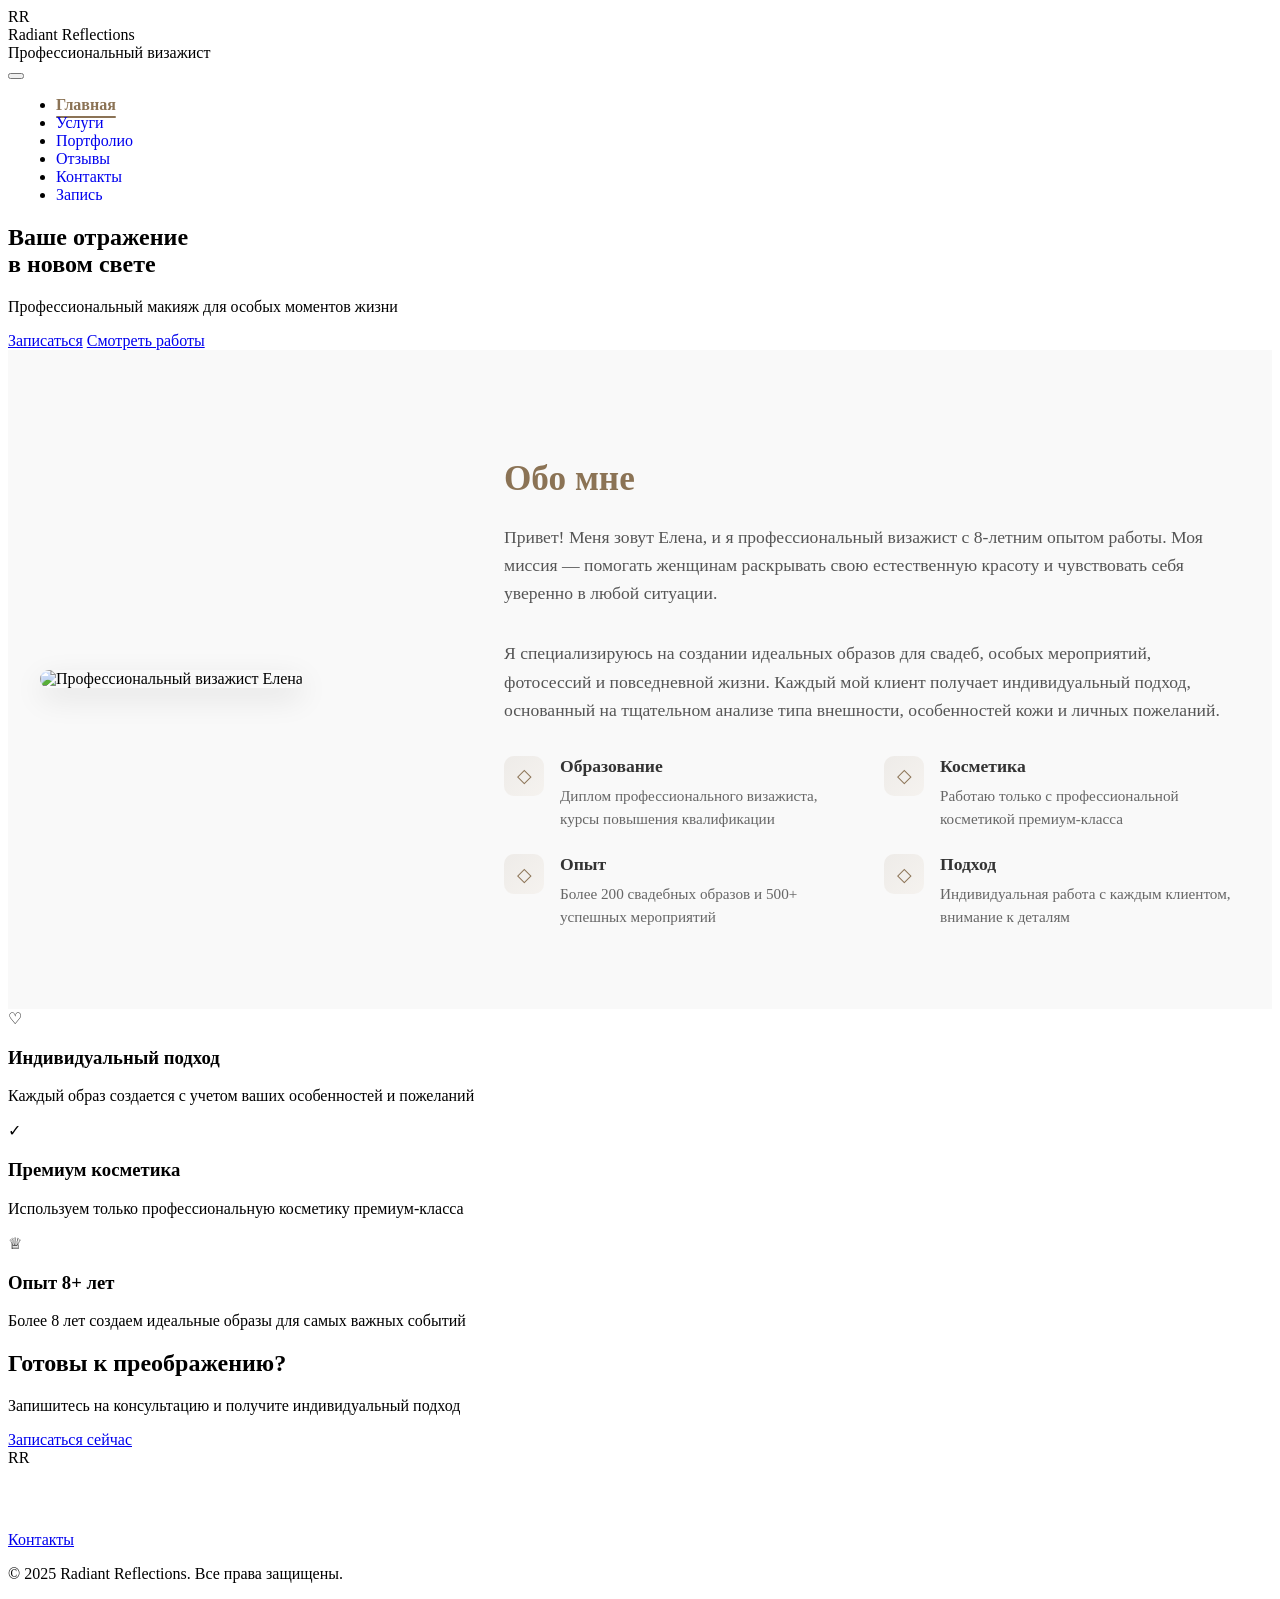
==== index.html @ 1f0fe20b "Add files via upload" ====
<!DOCTYPE html>
<html lang="ru">
<head>
    <meta charset="UTF-8">
    <meta name="viewport" content="width=device-width, initial-scale=1.0">
    <title>Radiant Reflections - Профессиональный визажист</title>
    <!-- ПОДКЛЮЧАЕМ ОБА ФАЙЛА СТИЛЕЙ -->
    <link rel="stylesheet" href="style.css">
    <link rel="stylesheet" href="index.css">
</head>
<body>
    <header class="header">
        <nav class="nav">
            <div class="nav-brand">
                <a href="index.html" style="text-decoration: none; color: inherit;">
                    <div class="logo-container">
                        <div class="logo">RR</div>
                        <div class="logo-text">
                            <div class="logo-main">Radiant Reflections</div>
                            <div class="logo-sub">Профессиональный визажист</div>
                        </div>
                    </div>
                </a>
            </div>
            
            <button class="hamburger">
                <span></span>
                <span></span>
                <span></span>
            </button>
            
            <ul class="nav-menu">
                <li><a href="index.html" class="active">Главная</a></li>
                <li><a href="services.html">Услуги</a></li>
                <li><a href="portfolio.html">Портфолио</a></li>
                <li><a href="reviews.html">Отзывы</a></li>
                <li><a href="contacts.html">Контакты</a></li>
                <li><a href="booking.html">Запись</a></li>
            </ul>
        </nav>
    </header>

    <section class="hero">
        <div class="container">
            <div class="hero-content">
                <h1 class="hero-title">Ваше отражение<br>в новом свете</h1>
                <p class="hero-subtitle">Профессиональный макияж для особых моментов жизни</p>
                <div class="hero-actions">
                    <a href="booking.html" class="btn-primary">Записаться</a>
                    <a href="portfolio.html" class="btn-secondary">Смотреть работы</a>
                </div>
            </div>
        </div>
    </section>

    <!-- Новая секция "Обо мне" -->
    <section class="about-section">
        <div class="about-container">
            <div class="about-photo">
                <img src="https://p2.zoon.ru/9/0/5fc0f9878052a122c15f770e_5fc0f9b4b5502.jpg" alt="Профессиональный визажист Елена">
            </div>
            <div class="about-content">
                <h2 class="about-title">Обо мне</h2>
                <p class="about-text">
                    Привет! Меня зовут Елена, и я профессиональный визажист с 8-летним опытом работы. 
                    Моя миссия — помогать женщинам раскрывать свою естественную красоту и чувствовать 
                    себя уверенно в любой ситуации.
                </p>
                <p class="about-text">
                    Я специализируюсь на создании идеальных образов для свадеб, особых мероприятий, 
                    фотосессий и повседневной жизни. Каждый мой клиент получает индивидуальный подход, 
                    основанный на тщательном анализе типа внешности, особенностей кожи и личных пожеланий.
                </p>
                
                <div class="about-features">
                    <div class="about-feature">
                        <div class="about-feature-icon">◇</div>
                        <div class="about-feature-text">
                            <h4>Образование</h4>
                            <p>Диплом профессионального визажиста, курсы повышения квалификации</p>
                        </div>
                    </div>
                    
                    <div class="about-feature">
                        <div class="about-feature-icon">◇</div>
                        <div class="about-feature-text">
                            <h4>Косметика</h4>
                            <p>Работаю только с профессиональной косметикой премиум-класса</p>
                        </div>
                    </div>
                    
                    <div class="about-feature">
                        <div class="about-feature-icon">◇</div>
                        <div class="about-feature-text">
                            <h4>Опыт</h4>
                            <p>Более 200 свадебных образов и 500+ успешных мероприятий</p>
                        </div>
                    </div>
                    
                    <div class="about-feature">
                        <div class="about-feature-icon">◇</div>
                        <div class="about-feature-text">
                            <h4>Подход</h4>
                            <p>Индивидуальная работа с каждым клиентом, внимание к деталям</p>
                        </div>
                    </div>
                </div>
            </div>
        </div>
    </section>

    <section class="features">
        <div class="container">
            <div class="features-grid">
                <div class="feature-card">
                    <div class="feature-icon">♡</div>
                    <h3>Индивидуальный подход</h3>
                    <p>Каждый образ создается с учетом ваших особенностей и пожеланий</p>
                </div>
                <div class="feature-card">
                    <div class="feature-icon">✓</div>
                    <h3>Премиум косметика</h3>
                    <p>Используем только профессиональную косметику премиум-класса</p>
                </div>
                <div class="feature-card">
                    <div class="feature-icon">♕</div>
                    <h3>Опыт 8+ лет</h3>
                    <p>Более 8 лет создаем идеальные образы для самых важных событий</p>
                </div>
            </div>
        </div>
    </section>

    <section class="cta-section">
        <div class="container">
            <h2>Готовы к преображению?</h2>
            <p>Запишитесь на консультацию и получите индивидуальный подход</p>
            <a href="booking.html" class="btn-primary">Записаться сейчас</a>
        </div>
    </section>

    <footer class="footer">
        <div class="container">
            <div class="footer-content">
                <div class="footer-brand">
                    <!-- Логотип в футере с ссылкой на главную -->
                    <a href="index.html" style="text-decoration: none; color: inherit;">
                        <div class="logo-container" style="gap: 0.8rem;">
                            <div class="logo" style="width: 40px; height: 40px; font-size: 1rem;">RR</div>
                            <div class="logo-text">
                                <div class="logo-main" style="color: white; font-size: 1.3rem;">Radiant Reflections</div>
                                <div class="logo-sub" style="color: rgba(255,255,255,0.7);">Ваш профессиональный визажист</div>
                            </div>
                        </div>
                    </a>
                </div>
                <div class="footer-links">
                    <a href="contacts.html">Контакты</a>
                </div>
            </div>
            <div class="footer-bottom">
                <p>&copy; 2025 Radiant Reflections. Все права защищены.</p>
            </div>
        </div>
    </footer>

    <!-- JavaScript для гамбургер меню -->
    <script src="script.js"></script>
</body>
</html>
---- style.css ----
@import url('style.css');

/* Стили для активной ссылки в навигации */
.nav-menu .active {
    color: #8b7355 !important;
    font-weight: 600;
    position: relative;
}

.nav-menu .active::after {
    content: '';
    position: absolute;
    bottom: -5px;
    left: 0;
    width: 100%;
    height: 2px;
    background-color: #8b7355;
    border-radius: 1px;
}

/* Убираем стандартное подчеркивание для всех ссылок */
.nav-menu a {
    text-decoration: none;
    position: relative;
    transition: color 0.3s ease;
}

/* Ховер эффект для неактивных ссылок */
.nav-menu a:not(.active):hover {
    color: #8b7355 !important;
}

/* Анимация при наведении на неактивные ссылки */
.nav-menu a:not(.active):hover::after {
    content: '';
    position: absolute;
    bottom: -5px;
    left: 0;
    width: 100%;
    height: 1px;
    background-color: #8b7355;
    border-radius: 1px;
    opacity: 0.5;
}

/* Улучшаем отображение пунктов меню */
.nav-menu li {
    position: relative;
    margin: 0 0.5rem;
}

.services {
    padding: clamp(60px, 8vw, 80px) 0;
    flex: 1;
}

/* ИСПРАВЛЕНО: ОДНО объявление для сетки услуг 2x2 */
.services-grid {
    display: grid;
    grid-template-columns: repeat(2, 1fr);
    gap: 30px;
    margin-top: 40px;
}

.service-card {
    background: var(--white);
    padding: clamp(1.5rem, 3vw, 2.5rem);
    border-radius: 15px;
    box-shadow: 0 10px 30px rgba(0,0,0,0.08);
    text-align: center;
    transition: transform 0.3s;
}

.service-card:hover {
    transform: translateY(-5px);
}

.service-card h3 {
    font-size: clamp(1.25rem, 2vw, 1.5rem);
    margin-bottom: 1rem;
    color: var(--primary);
}

.service-price {
    font-size: clamp(1.25rem, 2vw, 1.5rem);
    font-weight: 600;
    color: var(--secondary);
    margin-bottom: clamp(1.5rem, 3vw, 2rem);
}

.service-features {
    list-style: none;
    margin-bottom: clamp(1.5rem, 3vw, 2rem);
    text-align: left;
}

.service-features li {
    padding: 0.5rem 0;
    border-bottom: 1px solid var(--light-gray);
    position: relative;
    padding-left: 1.5rem;
    font-size: 0.95rem;
}

.service-features li:before {
    content: '✓';
    position: absolute;
    left: 0;
    color: var(--secondary);
    font-weight: bold;
}

/* Стили для акций через JavaScript */
.promo-section {
    margin-top: 4rem;
    padding-top: 2rem;
    border-top: 1px solid rgba(139, 115, 85, 0.2);
}

.promo-title {
    text-align: center;
    font-size: 2.2rem;
    color: #8b7355;
    margin-bottom: 1rem;
}

.promo-subtitle {
    text-align: center;
    color: #7f8c8d;
    font-size: 1.1rem;
    margin-bottom: 3rem;
    max-width: 600px;
    margin-left: auto;
    margin-right: auto;
}

#promoContainer {
    min-height: 400px;
    position: relative;
}

/* Адаптивность */
@media (max-width: 767px) {
    .services-grid {
        grid-template-columns: 1fr;
        gap: 20px;
    }
}
---- index.css ----
@import url('../style.css');

.about-section {
    padding: 5rem 0;
    background: #f9f9f9;
}

.about-container {
    display: flex;
    align-items: center;
    gap: 4rem;
    max-width: 1200px;
    margin: 0 auto;
    padding: 0 2rem;
}

.about-photo {
    flex: 1;
    max-width: 400px;
}

.about-photo img {
    width: 100%;
    border-radius: 20px;
    box-shadow: 0 10px 30px rgba(0, 0, 0, 0.1);
    object-fit: cover;
    height: 500px;
}

.about-content {
    flex: 1;
}

.about-title {
    font-size: 2.2rem;
    color: #8b7355;
    margin-bottom: 1.5rem;
    font-weight: 700;
}

.about-text {
    font-size: 1.1rem;
    line-height: 1.6;
    color: #555;
    margin-bottom: 2rem;
}

.about-features {
    display: grid;
    grid-template-columns: repeat(2, 1fr);
    gap: 1.5rem;
    margin-top: 2rem;
}

.about-feature {
    display: flex;
    align-items: flex-start;
    gap: 1rem;
}

.about-feature-icon {
    width: 40px;
    height: 40px;
    background: linear-gradient(135deg, rgba(139, 115, 85, 0.1), rgba(212, 184, 150, 0.1));
    border-radius: 10px;
    display: flex;
    align-items: center;
    justify-content: center;
    color: #8b7355;
    font-size: 1.2rem;
    flex-shrink: 0;
}

.about-feature-text h4 {
    margin: 0 0 0.5rem 0;
    color: #333;
    font-size: 1.1rem;
}

.about-feature-text p {
    margin: 0;
    color: #666;
    font-size: 0.95rem;
    line-height: 1.5;
}

/* Стили для активной ссылки в навигации */
.nav-menu .active {
    color: #8b7355 !important; /* Коричневый цвет */
    font-weight: 600;
    position: relative;
}

.nav-menu .active::after {
    content: '';
    position: absolute;
    bottom: -5px;
    left: 0;
    width: 100%;
    height: 2px;
    background-color: #8b7355;
    border-radius: 1px;
}

/* Убираем стандартное подчеркивание для всех ссылок */
.nav-menu a {
    text-decoration: none;
    position: relative;
    transition: color 0.3s ease;
}

/* Ховер эффект для неактивных ссылок */
.nav-menu a:not(.active):hover {
    color: #8b7355 !important;
}

/* Анимация при наведении на неактивные ссылки */
.nav-menu a:not(.active):hover::after {
    content: '';
    position: absolute;
    bottom: -5px;
    left: 0;
    width: 100%;
    height: 1px;
    background-color: #8b7355;
    border-radius: 1px;
    opacity: 0.5;
}

/* Улучшаем отображение пунктов меню */
.nav-menu li {
    position: relative;
    margin: 0 0.5rem;
}

/* Адаптивность для секции "Обо мне" */
@media (max-width: 992px) {
    .about-container {
        flex-direction: column;
        gap: 3rem;
    }
    
    .about-photo {
        max-width: 500px;
    }
    
    .about-photo img {
        height: 400px;
    }
}

@media (max-width: 768px) {
    .about-features {
        grid-template-columns: 1fr;
    }
    
    .about-title {
        font-size: 1.8rem;
    }
    
    .about-photo img {
        height: 350px;
    }
}
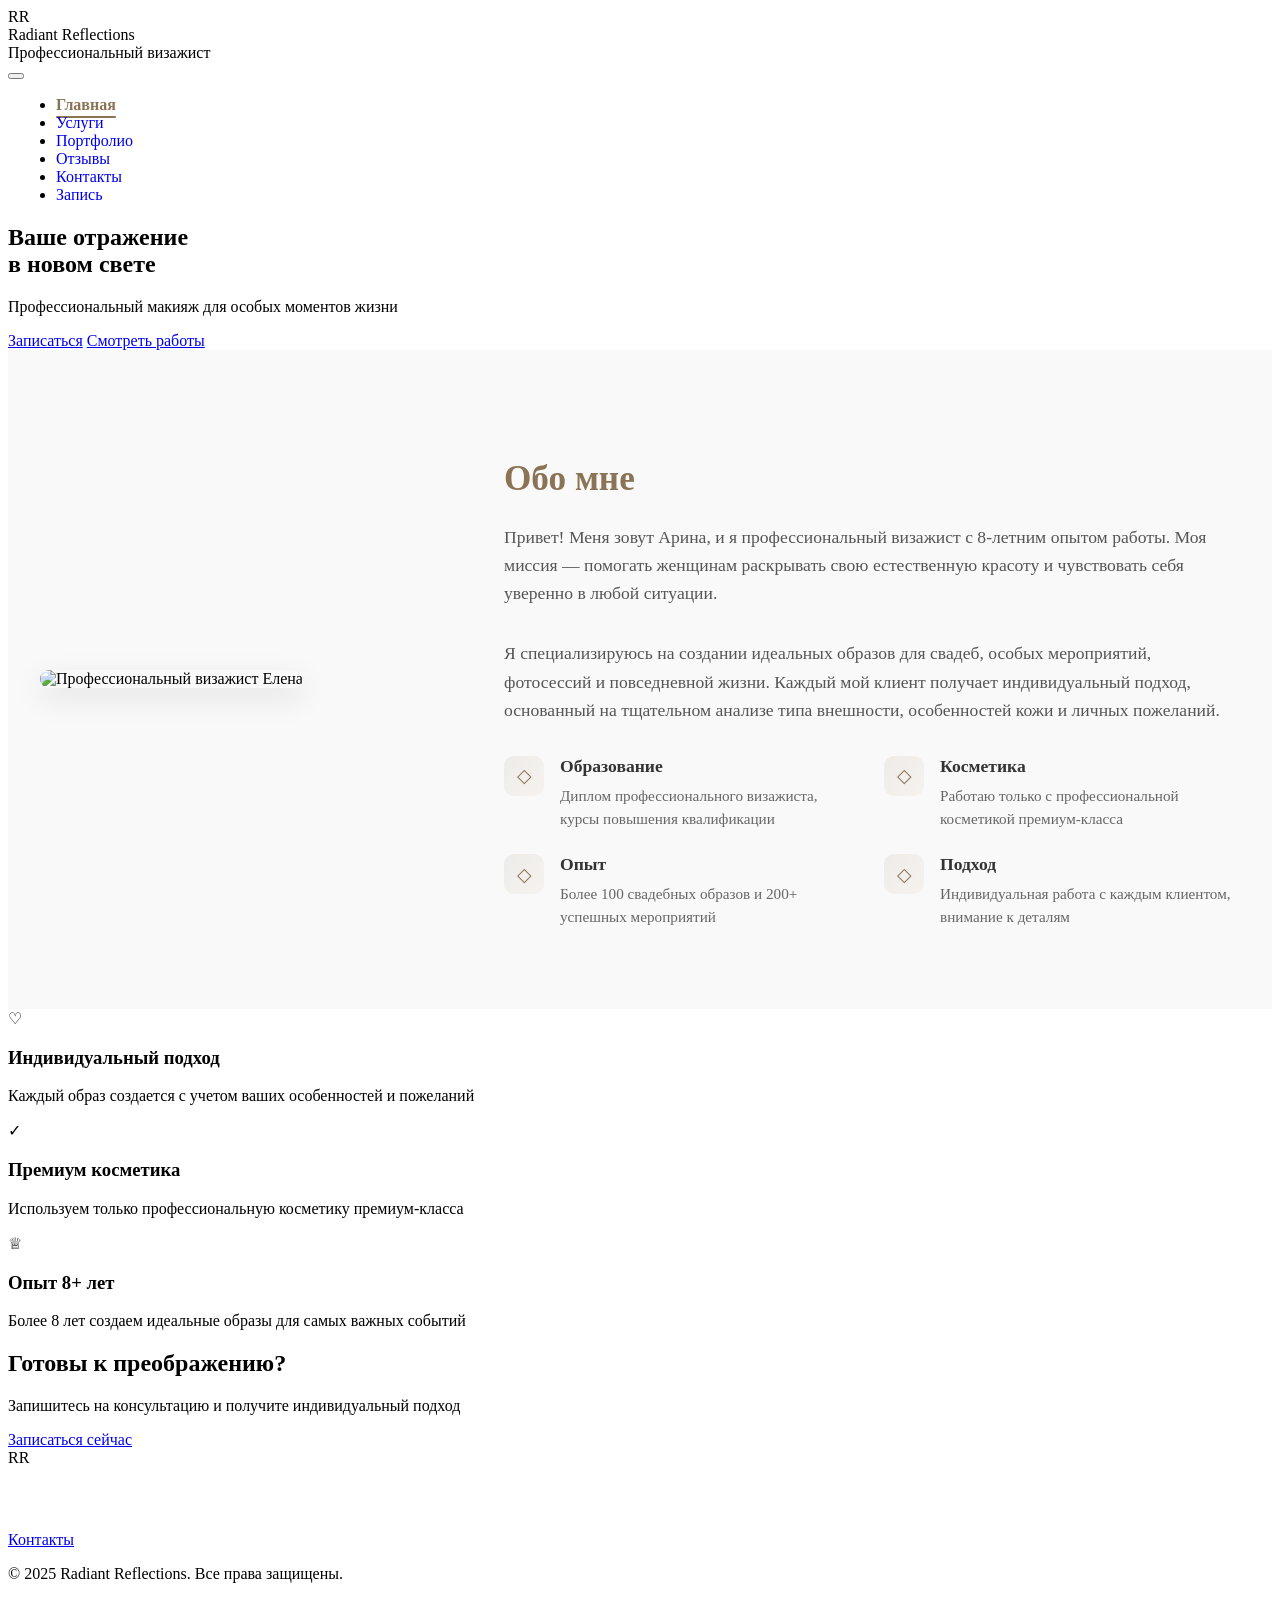
==== commit 1d39870a: "Update index.html" ====
--- a/index.html
+++ b/index.html
@@ -62,7 +62,7 @@
             <div class="about-content">
                 <h2 class="about-title">Обо мне</h2>
                 <p class="about-text">
-                    Привет! Меня зовут Елена, и я профессиональный визажист с 8-летним опытом работы. 
+                    Привет! Меня зовут Арина, и я профессиональный визажист с 8-летним опытом работы. 
                     Моя миссия — помогать женщинам раскрывать свою естественную красоту и чувствовать 
                     себя уверенно в любой ситуации.
                 </p>
@@ -93,7 +93,7 @@
                         <div class="about-feature-icon">◇</div>
                         <div class="about-feature-text">
                             <h4>Опыт</h4>
-                            <p>Более 200 свадебных образов и 500+ успешных мероприятий</p>
+                            <p>Более 100 свадебных образов и 200+ успешных мероприятий</p>
                         </div>
                     </div>
                     
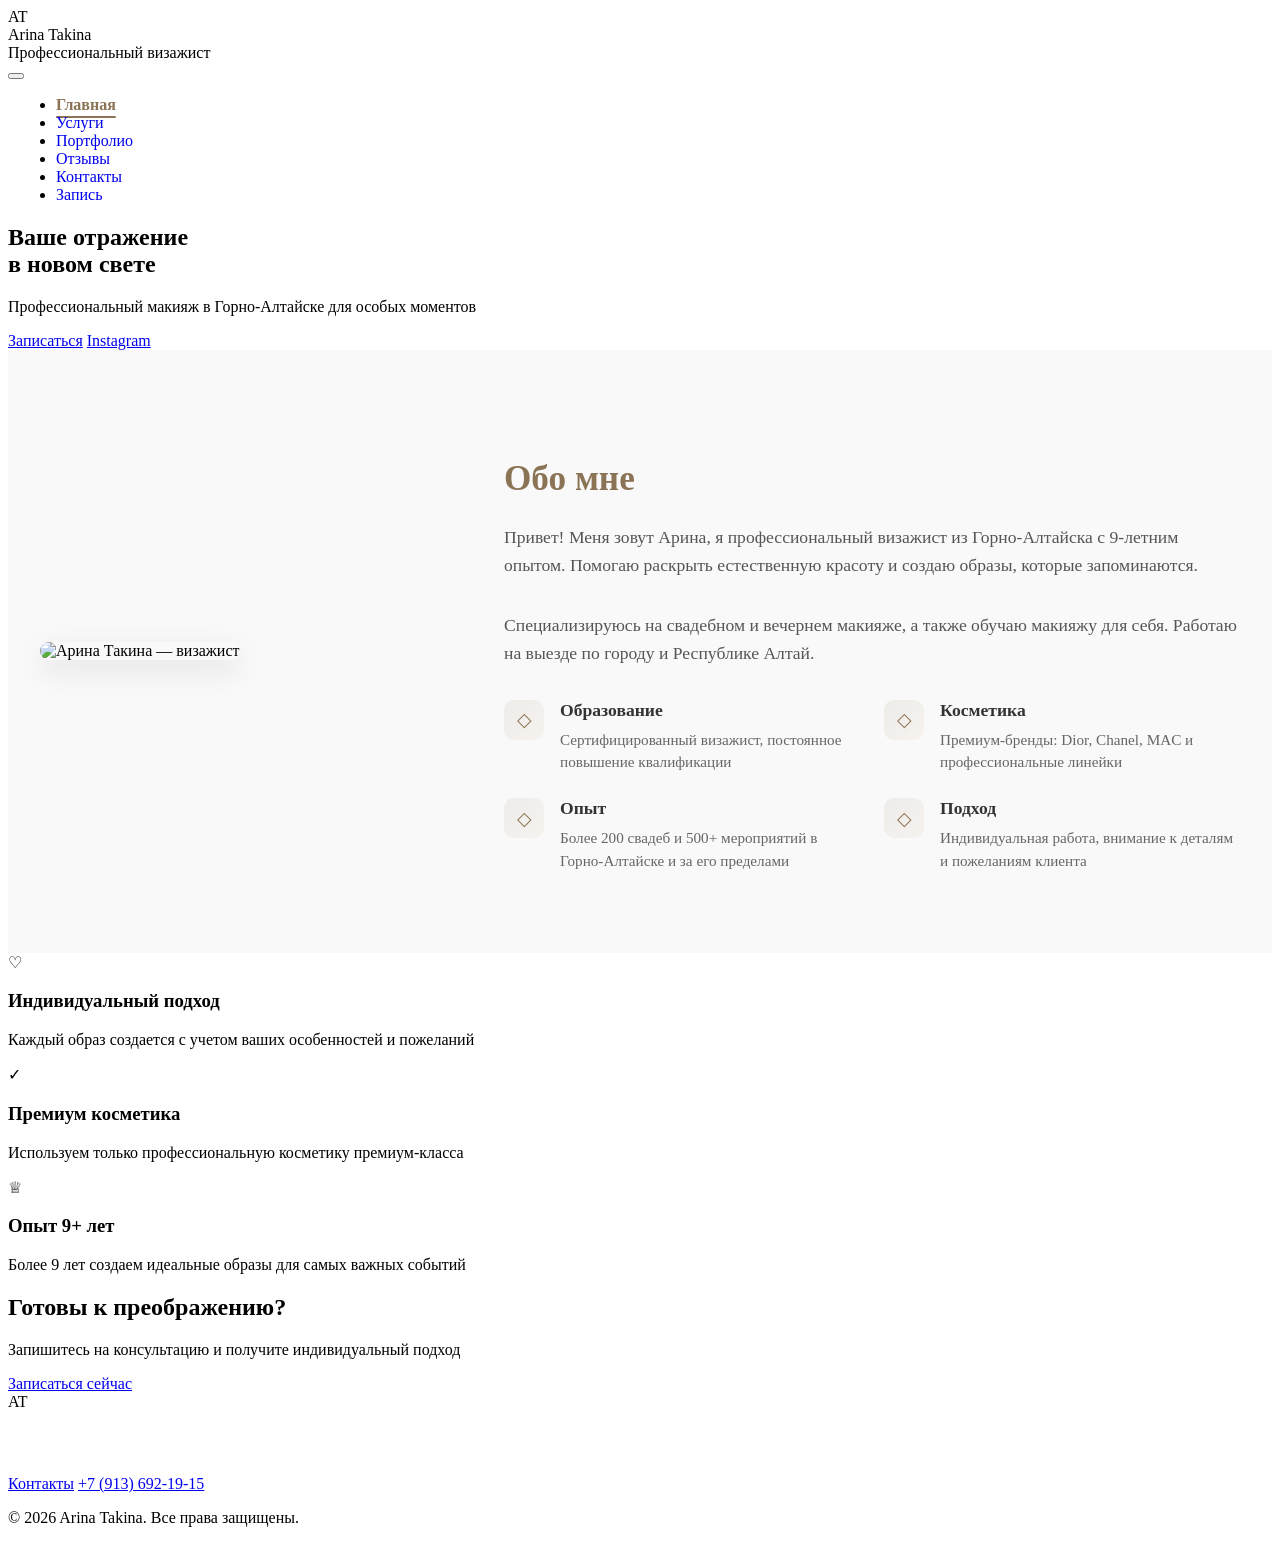
==== commit 0813d956: "Update index.html" ====
--- a/index.html
+++ b/index.html
@@ -3,8 +3,7 @@
 <head>
     <meta charset="UTF-8">
     <meta name="viewport" content="width=device-width, initial-scale=1.0">
-    <title>Radiant Reflections - Профессиональный визажист</title>
-    <!-- ПОДКЛЮЧАЕМ ОБА ФАЙЛА СТИЛЕЙ -->
+    <title>Arina Takina — визажист Горно-Алтайск</title>
     <link rel="stylesheet" href="style.css">
     <link rel="stylesheet" href="index.css">
 </head>
@@ -14,9 +13,9 @@
             <div class="nav-brand">
                 <a href="index.html" style="text-decoration: none; color: inherit;">
                     <div class="logo-container">
-                        <div class="logo">RR</div>
+                        <div class="logo">AT</div>
                         <div class="logo-text">
-                            <div class="logo-main">Radiant Reflections</div>
+                            <div class="logo-main">Arina Takina</div>
                             <div class="logo-sub">Профессиональный визажист</div>
                         </div>
                     </div>
@@ -44,32 +43,29 @@
         <div class="container">
             <div class="hero-content">
                 <h1 class="hero-title">Ваше отражение<br>в новом свете</h1>
-                <p class="hero-subtitle">Профессиональный макияж для особых моментов жизни</p>
+                <p class="hero-subtitle">Профессиональный макияж в Горно-Алтайске для особых моментов</p>
                 <div class="hero-actions">
                     <a href="booking.html" class="btn-primary">Записаться</a>
-                    <a href="portfolio.html" class="btn-secondary">Смотреть работы</a>
+                    <a href="https://instagram.com/arinatakina" class="btn-secondary" target="_blank">Instagram</a>
                 </div>
             </div>
         </div>
     </section>
 
-    <!-- Новая секция "Обо мне" -->
     <section class="about-section">
         <div class="about-container">
             <div class="about-photo">
-                <img src="https://p2.zoon.ru/9/0/5fc0f9878052a122c15f770e_5fc0f9b4b5502.jpg" alt="Профессиональный визажист Елена">
+                <img src="https://images.pexels.com/photos/4586684/pexels-photo-4586684.jpeg?auto=compress&cs=tinysrgb&w=800" alt="Арина Такина — визажист">
             </div>
             <div class="about-content">
                 <h2 class="about-title">Обо мне</h2>
                 <p class="about-text">
-                    Привет! Меня зовут Арина, и я профессиональный визажист с 8-летним опытом работы. 
-                    Моя миссия — помогать женщинам раскрывать свою естественную красоту и чувствовать 
-                    себя уверенно в любой ситуации.
+                    Привет! Меня зовут Арина, я профессиональный визажист из Горно-Алтайска с 9-летним опытом. 
+                    Помогаю раскрыть естественную красоту и создаю образы, которые запоминаются.
                 </p>
                 <p class="about-text">
-                    Я специализируюсь на создании идеальных образов для свадеб, особых мероприятий, 
-                    фотосессий и повседневной жизни. Каждый мой клиент получает индивидуальный подход, 
-                    основанный на тщательном анализе типа внешности, особенностей кожи и личных пожеланий.
+                    Специализируюсь на свадебном и вечернем макияже, а также обучаю макияжу для себя. 
+                    Работаю на выезде по городу и Республике Алтай.
                 </p>
                 
                 <div class="about-features">
@@ -77,7 +73,7 @@
                         <div class="about-feature-icon">◇</div>
                         <div class="about-feature-text">
                             <h4>Образование</h4>
-                            <p>Диплом профессионального визажиста, курсы повышения квалификации</p>
+                            <p>Сертифицированный визажист, постоянное повышение квалификации</p>
                         </div>
                     </div>
                     
@@ -85,7 +81,7 @@
                         <div class="about-feature-icon">◇</div>
                         <div class="about-feature-text">
                             <h4>Косметика</h4>
-                            <p>Работаю только с профессиональной косметикой премиум-класса</p>
+                            <p>Премиум-бренды: Dior, Chanel, MAC и профессиональные линейки</p>
                         </div>
                     </div>
                     
@@ -93,7 +89,7 @@
                         <div class="about-feature-icon">◇</div>
                         <div class="about-feature-text">
                             <h4>Опыт</h4>
-                            <p>Более 100 свадебных образов и 200+ успешных мероприятий</p>
+                            <p>Более 200 свадеб и 500+ мероприятий в Горно-Алтайске и за его пределами</p>
                         </div>
                     </div>
                     
@@ -101,7 +97,7 @@
                         <div class="about-feature-icon">◇</div>
                         <div class="about-feature-text">
                             <h4>Подход</h4>
-                            <p>Индивидуальная работа с каждым клиентом, внимание к деталям</p>
+                            <p>Индивидуальная работа, внимание к деталям и пожеланиям клиента</p>
                         </div>
                     </div>
                 </div>
@@ -124,8 +120,8 @@
                 </div>
                 <div class="feature-card">
                     <div class="feature-icon">♕</div>
-                    <h3>Опыт 8+ лет</h3>
-                    <p>Более 8 лет создаем идеальные образы для самых важных событий</p>
+                    <h3>Опыт 9+ лет</h3>
+                    <p>Более 9 лет создаем идеальные образы для самых важных событий</p>
                 </div>
             </div>
         </div>
@@ -143,28 +139,27 @@
         <div class="container">
             <div class="footer-content">
                 <div class="footer-brand">
-                    <!-- Логотип в футере с ссылкой на главную -->
                     <a href="index.html" style="text-decoration: none; color: inherit;">
                         <div class="logo-container" style="gap: 0.8rem;">
-                            <div class="logo" style="width: 40px; height: 40px; font-size: 1rem;">RR</div>
+                            <div class="logo" style="width: 40px; height: 40px; font-size: 1rem;">AT</div>
                             <div class="logo-text">
-                                <div class="logo-main" style="color: white; font-size: 1.3rem;">Radiant Reflections</div>
-                                <div class="logo-sub" style="color: rgba(255,255,255,0.7);">Ваш профессиональный визажист</div>
+                                <div class="logo-main" style="color: white; font-size: 1.3rem;">Arina Takina</div>
+                                <div class="logo-sub" style="color: rgba(255,255,255,0.7);">Визажист • Горно-Алтайск</div>
                             </div>
                         </div>
                     </a>
                 </div>
                 <div class="footer-links">
                     <a href="contacts.html">Контакты</a>
+                    <a href="tel:+79136921915">+7 (913) 692-19-15</a>
                 </div>
             </div>
             <div class="footer-bottom">
-                <p>&copy; 2025 Radiant Reflections. Все права защищены.</p>
+                <p>&copy; 2026 Arina Takina. Все права защищены.</p>
             </div>
         </div>
     </footer>
 
-    <!-- JavaScript для гамбургер меню -->
     <script src="script.js"></script>
 </body>
 </html>
